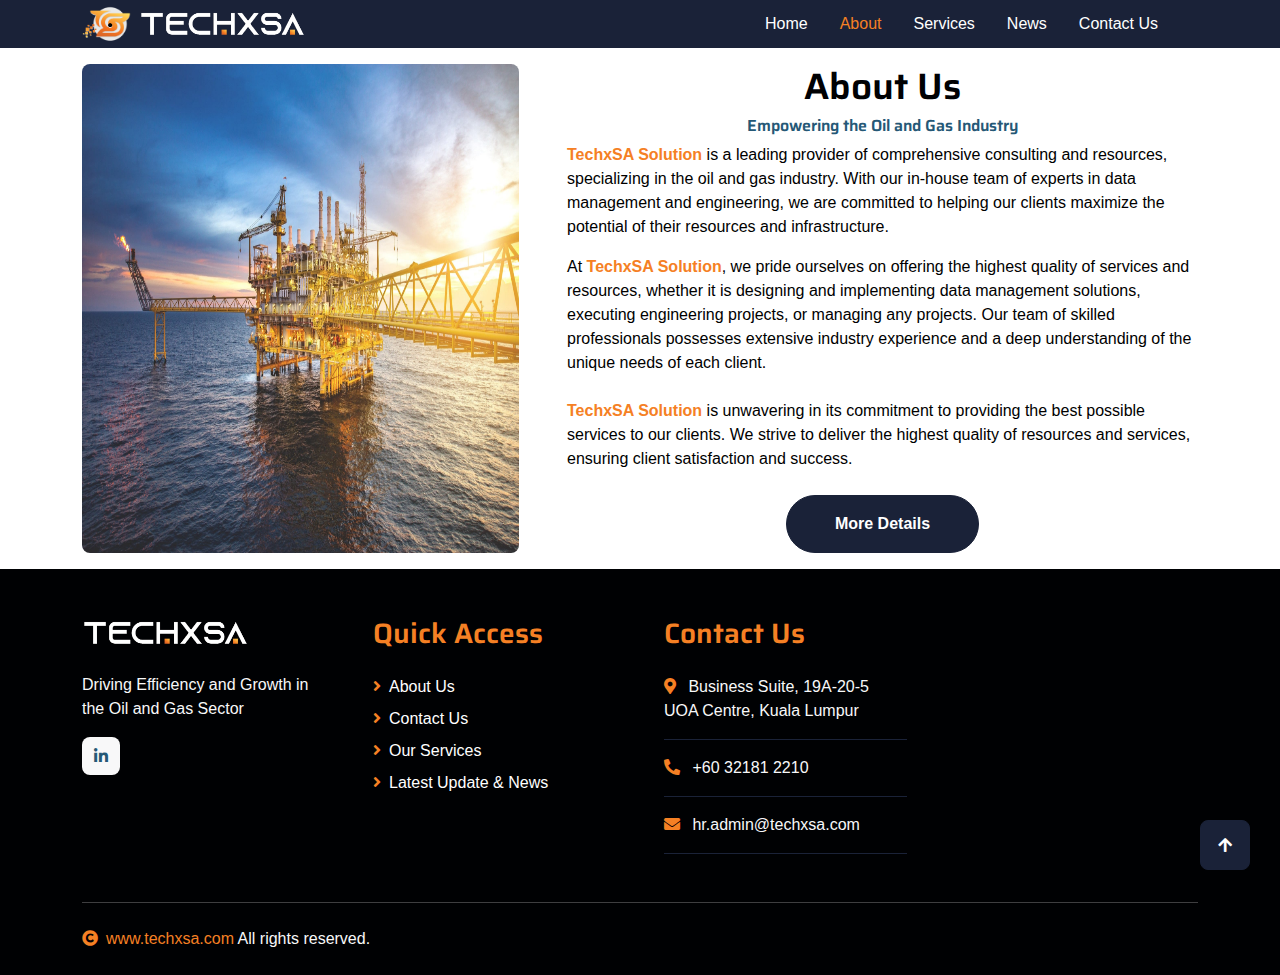
==== about.html @ bb630ce7 "version2.0" ====
<!DOCTYPE html>
<html lang="en">

<head>
    <meta charset="utf-8">
    <title>TECHXSA SOLUTION | Driving Oil & Gas Industry Digital Transformation</title>
    <meta content="width=device-width, initial-scale=1.0" name="viewport">
    <meta content="" name="keywords">
    <meta content="" name="description">
    <link href="img/brand.png" rel="icon">
    <link href="img/brand.png" rel="apple-touch-icon">
    <link rel="preconnect" href="https://fonts.googleapis.com">
    <link rel="preconnect" href="https://fonts.gstatic.com" crossorigin>
    <link
        href="https://fonts.googleapis.com/css2?family=Inter:wght@400;500;600&family=Saira:wght@500;600;700&display=swap"
        rel="stylesheet">
    <link rel="stylesheet" href="https://unpkg.com/swiper/swiper-bundle.min.css" />
    <script src="https://unpkg.com/swiper/swiper-bundle.min.js"></script>
    <link href="https://cdnjs.cloudflare.com/ajax/libs/font-awesome/5.10.0/css/all.min.css" rel="stylesheet">
    <link href="https://cdn.jsdelivr.net/npm/bootstrap-icons@1.4.1/font/bootstrap-icons.css" rel="stylesheet">
    <link href="lib/animate/animate.min.css" rel="stylesheet">
    <link href="lib/owlcarousel/assets/owl.carousel.min.css" rel="stylesheet">
    <link href="css/bootstrap.min.css" rel="stylesheet">
    <link href="css/style.css" rel="stylesheet">
</head>

<body>
    <div id="spinner"
        class="show position-fixed translate-middle w-100 vh-100 top-50 start-50 d-flex align-items-center justify-content-center">
        <div class="spinner-grow text-primary" role="status"></div>
    </div>
    <div class="container-fluid bg-primary">
        <div class="container">
            <nav class="navbar navbar-dark navbar-expand-lg py-0">
                <a href="index.html" class="navbar-brand d-flex align-items-center">
                    <img src="img/brand.png" alt="TechxSA Logo" class="me-2" style="height: 38px;">
                    <img src="img/logowhite.png" alt="TechxSA Solution Logo" style="height: 2.0rem; width: auto">
                </a>
                <button type="button" class="navbar-toggler me-0" data-bs-toggle="collapse"
                    data-bs-target="#navbarCollapse">
                    <span class="navbar-toggler-icon"></span>
                </button>
                <div class="collapse navbar-collapse bg-transparent" id="navbarCollapse">
                    <div class="navbar-nav ms-auto mx-xl-auto p-0">
                    </div>
                </div>
                <div class="d-flex align-items-center justify-content-center ms-4 ">
                    <a href="index.html" class="nav-item nav-link">Home</a>
                    <a href="about.html" class="nav-item nav-link active text-secondary">About</a>
                    <a href="service.html" class="nav-item nav-link">Services</a>
                    <a href="blog.html" class="nav-item nav-link">News</a>
                    <a href="contact.html" class="nav-item nav-link">Contact Us</a>
                </div>
                <div class="d-flex align-items-center justify-content-center ms-4 ">
                </div>
            </nav>
        </div>
    </div>
    <div class="container py-5">
        <div class="row g-5">
            <div class="col-lg-5 col-md-6 col-sm-12 wow fadeIn" data-wow-delay=".3s">
                <div class="h-100 position-relative">
                    <img src="img/homepage-2.jpg" class="img-fluid w-100 rounded" alt="" style="margin-bottom: 25%;">
                </div>
            </div>
            <div class="col-lg-7 col-md-6 col-sm-12 wow fadeIn" data-wow-delay=".5s">
                <h1 class="text-center mb-2">About Us</h1>
                <h5 class="text-center text-primary">Empowering the Oil and Gas Industry</h5>
                <p><strong style="color: #f58024;">TechxSA Solution</strong> is a leading provider of comprehensive
                    consulting and resources, specializing in the oil and gas industry. With our in-house team of
                    experts in data management and engineering, we are committed to helping our clients maximize the
                    potential of their resources and infrastructure.</p>
                <p class="mb-4">At <strong style="color: #f58024;">TechxSA Solution</strong>, we pride ourselves on
                    offering the highest quality of services and resources, whether it is designing and implementing
                    data
                    management solutions, executing engineering projects, or managing any projects. Our team of skilled
                    professionals possesses extensive industry experience and a deep understanding of the unique needs
                    of each client.
                </p>
                <p class="mb-4"><strong style="color: #f58024;">TechxSA Solution</strong> is unwavering in its
                    commitment to providing the best possible services to our clients. We strive to deliver the highest
                    quality of resources and services, ensuring client satisfaction and success.</p>
                <div class="d-flex justify-content-center">
                    <a href="service.html" class="btn btn-secondary rounded-pill px-5 py-3 text-white">More Details</a>
                </div>
            </div>
        </div>
    </div>
    <div class="container-fluid footer bg-dark wow fadeIn" data-wow-delay=".3s">
        <div class="container pt-5 pb-4">
            <div class="row g-5">
                <div class="col-lg-3 col-md-6">
                    <a href="index.html">
                        <img src="img/logowhite.png" alt="TechxSA Solution Logo" style="height: 2.0rem; width: auto">
                    </a>
                    <p class="mt-4 text-light">Driving Efficiency and Growth in the Oil and Gas Sector</p>
                    <div class="d-flex techxsa-link">
                        <a href="https://www.linkedin.com/company/techxsa-solution-sdn-bhd/"
                            class="bg-light nav-fill btn btn-sm-square rounded-circle me-0"><i
                                class="fab fa-linkedin-in text-primary"></i></a>
                    </div>
                </div>
                <div class="col-lg-3 col-md-6">
                    <a href="#" class="h3 text-secondary">Quick Access</a>
                    <div class="mt-4 d-flex flex-column help-link">
                        <a href="about.html" class="mb-2 text-white"><i
                                class="fas fa-angle-right text-secondary me-2"></i>About Us</a>
                        <a href="contact.html" class="mb-2 text-white"><i
                                class="fas fa-angle-right text-secondary me-2"></i>Contact Us</a>
                        <a href="service.html" class="mb-2 text-white"><i
                                class="fas fa-angle-right text-secondary me-2"></i>Our Services</a>
                        <a href="blog.html" class="mb-2 text-white"><i
                                class="fas fa-angle-right text-secondary me-2"></i>Latest Update & News</a>
                    </div>
                </div>
                <div class="col-lg-3 col-md-6">
                    <a href="contact.html" class="h3 text-secondary">Contact Us</a>
                    <div class="text-white mt-4 d-flex flex-column contact-link">
                        <a href="contact.html" class="pb-3 text-light border-bottom border-primary"><i
                                class="fas fa-map-marker-alt text-secondary me-2"></i> Business Suite, 19A-20-5 UOA
                            Centre, Kuala Lumpur</a>
                        <a href="contact.html" class="py-3 text-light border-bottom border-primary"><i
                                class="fas fa-phone-alt text-secondary me-2"></i> +60 32181 2210</a>
                        <a href="contact.html" class="py-3 text-light border-bottom border-primary"><i
                                class="fas fa-envelope text-secondary me-2"></i> hr.admin@techxsa.com</a>
                    </div>
                </div>
            </div>
            <hr class="text-light mt-5 mb-4">
            <div class="row">
                <div class="col-md-6 text-center text-md-start">
                    <span class="text-light"><a href="#" class="text-secondary"><i
                                class="fas fa-copyright text-secondary me-2"></i>www.techxsa.com</a> All rights
                        reserved.</span>
                </div>
            </div>
        </div>
    </div>
    <a href="#about.html" class="btn btn-secondary btn-square rounded-circle back-to-top"><i
            class="fa fa-arrow-up text-white"></i></a>
    <script src="https://ajax.googleapis.com/ajax/libs/jquery/3.6.4/jquery.min.js"></script>
    <script src="https://cdn.jsdelivr.net/npm/bootstrap@5.0.0/dist/js/bootstrap.bundle.min.js"></script>
    <script src="lib/wow/wow.min.js"></script>
    <script src="lib/easing/easing.min.js"></script>
    <script src="lib/waypoints/waypoints.min.js"></script>
    <script src="lib/owlcarousel/owl.carousel.min.js"></script>
    <script src="js/main.js"></script>
</body>

</html>
---- css/style.css ----
/*** Spinner Start ***/

#spinner {
  opacity: 0;
  visibility: hidden;
  transition: opacity 0.8s ease-out, visibility 0s linear 0.5s;
  z-index: 99999;
}

#spinner.show {
  transition: opacity 0.8s ease-out, visibility 0s linear 0s;
  visibility: visible;
  opacity: 1;
}

/*--------------------------------------------------------------
# Clients 2 Section
--------------------------------------------------------------*/
.clients-2 {
  --background-color: rgba(var(--heading-color-rgb), 0.05);
  padding: 0px 0;
}

.clients-2 .swiper {
  padding: 10px 0;
}

.clients-2 .swiper-wrapper {
  display: flex; /* Ensure the wrapper uses flexbox */
  justify-content: center; /* Center the content horizontally */
  align-items: center; /* Center the content vertically */
  flex-wrap: wrap; /* Allow content to wrap into multiple rows */
}

.clients-2 .swiper-slide {
  flex: 0 0 auto; /* Allow slides to shrink to fit content */
  margin: 0 10px; /* Adjust margin between slides */
}

.clients-2 .swiper-slide img {
  max-width: 100px; /* Adjust the value as needed */
  max-height: 50px; /* Adjust the value as needed */
  transition: 0.3s;
}

.clients-2 .swiper-slide img:hover {
  transform: scale(1.1);
}

/*** Spinner End ***/

.img-icon {
  width: 80%; /* Adjust size as needed */
  height: auto;
}
/*

.header .logo {
  line-height: 1;
}

.header .logo img {
  max-height: 5px;
  margin-right: 5px;
}

.header .logo h1 {
  font-size: 15px;
  margin: 0;
  font-weight: 500;
  color: var(--heading-color);
  letter-spacing: 2px;
  text-transform: uppercase;
}


@media (max-width: 1200px) {
  .header .logo {
    order: 1;
  }

  .header .btn-getstarted {
    order: 2;
    margin: 0 15px 0 0;
    padding: 6px 15px;
  }

  .header .navmenu {
    order: 3;
  }
}
*/

.custom-carousel-img {
  width: 100%; /* Make sure the image covers the width of the container */
  height: 100px; /* Adjust the height as needed */
  object-fit: cover; /* Ensure the image covers the area without distorting */
}

/*** Button Start ***/
.btn {
  font-weight: 600;
  transition: 0.5s;
}

.btn-square {
  width: 38px;
  height: 38px;
}

.btn-sm-square {
  width: 38px;
  height: 38px;
}

.btn-md-square {
  width: 46px;
  height: 46px;
}

.btn-lg-square {
  width: 58px;
  height: 58px;
}

.btn-square,
.btn-sm-square,
.btn-md-square,
.btn-lg-square {
  padding: 0;
  display: flex;
  align-items: center;
  justify-content: center;
  font-weight: normal;
}

.back-to-top {
  position: fixed;
  width: 50px;
  height: 50px;
  right: 30px;
  bottom: 30px;
  z-index: 99;
}

/*** Button End ***/

/*** Topbar Start ***/

.topbar .top-info {
  letter-spacing: 1px;
}

.topbar .top-link {
  display: flex;
  align-items: center;
  justify-content: center;
}

.topbar .top-link a {
  margin-right: 10px;
}

#note {
  width: 500px;
  overflow: hidden;
}

#note small {
  position: relative;
  display: inline-block;
  animation: mymove 15s infinite;
  animation-timing-function: all;
}

@keyframes mymove {
  from {
    left: -100%;
  }
  to {
    left: 100%;
  }
}

/*** Topbar End ***/

/*** Navbar Start ***/
.navbar .navbar-nav {
  padding: 15px 0;
}

.navbar .navbar-nav .nav-link {
  padding: 10px;
  color: var(--bs-white);
  font-size: 18px;
  outline: none;
}

.navbar .navbar-nav .nav-link:hover,
.navbar .navbar-nav .nav-link.active {
  color: var(--bs-secondary) !important;
}

.navbar .dropdown-toggle::after {
  border: none;
  content: "\f107";
  font-family: "font awesome 5 free";
  font-weight: 900;
  vertical-align: middle;
  margin-left: 8px;
}

@media (min-width: 992px) {
  .navbar .nav-item .dropdown-menu {
    display: block;
    visibility: hidden;
    top: 100%;
    transform: rotateX(-75deg);
    transform-origin: 0% 0%;
    transition: 0.5s;
    opacity: 0;
  }
}

.navbar .nav-item:hover .dropdown-menu {
  transform: rotateX(0deg);
  visibility: visible;
  transition: 0.5s;
  opacity: 1;
}

/*** Navbar End ***/

/*** Carousel Start ***/

.carousel-item {
  position: relative;
}

.carousel-item::after {
  content: "";
  width: 100%;
  height: 100%;
  position: absolute;
  top: 0;
  left: 0;
  background: rgba(0, 0, 0, 0.6);
}

.carousel-caption {
  height: 100%;
  display: flex;
  align-items: center;
  justify-content: center;
  z-index: 1;
}

.carousel-item p {
  max-width: 700px;
  margin: 0 auto 35px auto;
}

.carousel-control-prev {
  width: 90px;
  height: 60px;
  position: absolute;
  top: 50%;
  left: 0;
  background: #1a2238;
  border-radius: 0 50px 50px 0;
  opacity: 1;
}

.carousel-control-prev:hover {
  background: var(--bs-secondary);
  transition: 0.8s;
}

.carousel-control-next {
  width: 90px;
  height: 60px;
  position: absolute;
  top: 50%;
  right: 0;
  background: #1a2238;
  border-radius: 50px 0 0 50px;
  opacity: 1;
}

.carousel-control-next:hover {
  background: var(--bs-secondary);
  transition: 0.8s;
}

.carousel-caption .carousel-content a button.carousel-content-btn1 {
  background: #f58024;
  color: var(--bs-dark);
  opacity: 1;
  border: 0;
  border-radius: 20px;
}

.carousel-caption .carousel-content a button.carousel-content-btn1:hover {
  background: #ec7424;
  color: #ffffff;
  border: 0;
  opacity: 1;
  transition: 1s;
  border-radius: 20px;
}

.carousel-caption .carousel-content a button.carousel-content-btn2 {
  background: #1a2238;
  color: var(--bs-white);
  opacity: 1;
  border: 0;
  border-radius: 20px;
}

.carousel-caption .carousel-content a button.carousel-content-btn2:hover {
  background: var(--bs-secondary);
  color: var(--bs-dark);
  border: 0;
  opacity: 1;
  transition: 1s;
  border-radius: 20px;
}

#carouselId .carousel-indicators li {
  width: 30px;
  height: 10px;
  background: #1a2238;
  margin: 10px;
  border-radius: 30px;
  opacity: 1;
}

#carouselId .carousel-indicators li:hover {
  background: var(--bs-secondary);
  opacity: 1;
}

@media (max-width: 992px) {
  .carousel-item {
    min-height: 300px;
  }

  .carousel-item img {
    min-height: 300px;
    object-fit: cover;
  }

  .carousel-item h1 {
    font-size: 30px !important;
  }

  .carousel-item p {
    font-size: 16px !important;
  }
}

@media (max-width: 768px) {
  .carousel-item {
    min-height: 400px;
  }

  .carousel-item img {
    min-height: 400px;
    object-fit: cover;
  }

  .carousel-item h1 {
    font-size: 28px !important;
  }

  .carousel-item p {
    font-size: 14px !important;
  }
}

.page-header {
  background: linear-gradient(rgba(0, 0, 0, 0.6), rgba(0, 0, 0, 0.6)),
    url(../img/cover8.png) center center no-repeat;
  background-size: cover;
}
.list-unstyled {
  list-style-type: none;
  padding: 0;
}
*/



/*carousel new*/
.carousel-item {
  position: relative;
  width: 100%;
  height: 100vh; /* Make the carousel item take full viewport height */
}

.carousel-image {
  width: 100%; /* Ensure the image covers the width of the container */
  height: 100%; /* Make the image take full height of the container */
  object-fit: cover; /* Ensure the image covers the area without distorting */
}

.carousel-caption {
  position: absolute;
  top: 0;
  left: 0;
  width: 100%;
  height: 100%;
  display: flex;
  align-items: center;
  justify-content: center;
  z-index: 1;
}

.carousel-caption .carousel-content {
  text-align: center;
}

.carousel-item p {
  max-width: 700px;
  margin: 0 auto 35px auto;
}

.carousel-control-prev,
.carousel-control-next {
  width: 90px;
  height: 60px;
  position: absolute;
  top: 50%;
  background: #1a2238;
  opacity: 1;
  border-radius: 50px;
  transform: translateY(-50%);
  z-index: 2;
}

.carousel-control-prev {
  left: 0;
  border-radius: 0 50px 50px 0;
}

.carousel-control-next {
  right: 0;
  border-radius: 50px 0 0 50px;
}

.carousel-control-prev:hover,
.carousel-control-next:hover {
  background: var(--bs-secondary);
  transition: 0.8s;
}

.carousel-caption .carousel-content a button.carousel-content-btn1,
.carousel-caption .carousel-content a button.carousel-content-btn2 {
  background: #f58024;
  color: var(--bs-dark);
  border: 0;
  border-radius: 20px;
  opacity: 1;
  transition: background 1s, color 1s;
}

.carousel-caption .carousel-content a button.carousel-content-btn1:hover,
.carousel-caption .carousel-content a button.carousel-content-btn2:hover {
  background: #ec7424;
  color: #ffffff;
}

#carouselId .carousel-indicators li {
  width: 30px;
  height: 10px;
  background: #1a2238;
  margin: 10px;
  border-radius: 30px;
  opacity: 1;
}

#carouselId .carousel-indicators li:hover {
  background: var(--bs-secondary);
  opacity: 1;
}

@media (max-width: 992px) {
  .carousel-item {
    min-height: 300px;
  }

  .carousel-image {
    min-height: 300px;
    object-fit: cover;
  }

  .carousel-item h1 {
    font-size: 29px !important;
  }

  .carousel-item p {
    font-size: 16px !important;
  }
}

@media (max-width: 768px) {
  .carousel-item {
    min-height: 400px;
  }

  .carousel-image {
    min-height: 400px;
    object-fit: cover;
  }

  .carousel-item h1 {
    font-size: 28px !important;
  }

  .carousel-item p {
    font-size: 14px !important;
  }
}

.page-header {
  background: linear-gradient(rgba(0, 0, 0, 0.6), rgba(0, 0, 0, 0.6)),
    url(../img/cover8.png) center center no-repeat;
  background-size: cover;
}

.list-unstyled {
  list-style-type: none;
  padding: 0;
}


/*carousel end*/

/*
.page-header .breadcrumb-item+.breadcrumb-item::before {
    color: var(--bs-white);
}
*/

/*
.page-header .breadcrumb-item,
.page-header .breadcrumb-item a {
    font-size: 18px;
    color: var(--bs-white);
}
*/

/*** Carousel End ***/

/*** Services Start ***/

.services .services-item {
  box-shadow: 0 0 60px rgba(0, 0, 0, 0.2);
  width: 100%;
  height: 100%;
  border-radius: 10px;
  padding: 10px 0;
  position: relative;
}

.services-content::after {
  position: absolute;
  content: "";
  width: 100%;
  height: 0;
  top: 0;
  left: 0;
  border-radius: 10px 10px 0 0;
  background: #1a2238;
  transition: 0.5s;
}

.services-content::after {
  top: 0;
  bottom: auto;
  border-radius: 10px 10px 10px 10px;
}

.services-item:hover .services-content::after {
  height: 100%;
  opacity: 1;
  transition: 0.5s;
}

.services-item:hover .services-content-icon {
  position: relative;
  z-index: 2;
}

.services-item .services-content-icon i,
.services-item .services-content-icon p {
  transition: 0.5s;
}

.services-item:hover .services-content-icon i {
  color: var(--bs-secondary) !important;
}

.services-item:hover .services-content-icon p {
  color: var(--bs-white);
}
/*new*/
.services-item {
  display: flex;
  flex-direction: column;
}

.services-item .services-content {
  flex-grow: 1;
}

.services-item .btn {
  margin-top: auto;
}
/*** Services End ***/

/*** Project Start ***/

.project-img {
  position: relative;
  padding: 15px;
}

.project-img::before {
  content: "";
  position: absolute;
  width: 150px;
  height: 150px;
  top: 0;
  left: 0;
  background: var(--bs-secondary);
  border-radius: 10px;
  opacity: 1;
  z-index: -1;
  transition: 0.5s;
}

.project-img::after {
  content: "";
  width: 150px;
  height: 150px;
  position: absolute;
  right: 0;
  bottom: 0;
  background: var(--bs-primary);
  border-radius: 10px;
  opacity: 1;
  z-index: -1;
  transition: 0.5s;
}

.project-content {
  position: absolute;
  width: 100%;
  height: 100%;
  top: 0;
  left: 0;
  display: flex;
  align-items: center;
  justify-content: center;
  opacity: 0;
}

.project-content a {
  display: inline-block;
  padding: 20px 25px;
  background: var(--bs-primary);
  border-radius: 10px;
}

.project-item:hover .project-content {
  opacity: 1;
  transition: 0.5s;
}

.project-item:hover .project-img::before,
.project-item:hover .project-img::after {
  opacity: 0;
}

/*** Project End ***/

/*** Blog Start ***/
.blog-item .blog-btn {
  z-index: 2;
}

.blog-btn .blog-btn-icon {
  height: 50px;
  position: relative;
  overflow: hidden;
}

.blog-btn-icon .blog-icon-2 {
  display: flex;
  position: absolute;
  top: 6px;
  left: -140px;
}

.blog-btn-icon:hover .blog-icon-2 {
  transition: 1s;
  left: 5px;
  top: 6px;
  padding-bottom: 5px;
}
.blog-icon-1 {
  position: relative;
  top: -4px;
}
.blog-btn-icon:hover .blog-icon-1 {
  top: 0;
  right: -140px;
  transition: 1s;
}

/*** Blog End ***/


/*** Team Start ***/

.team-item {
  border-top: 30px solid var(--bs-secondary) !important;
  background: rgba(239, 239, 241, 0.8);
}

.team-content::before {
  height: 200px;
  display: block;
  content: "";
  position: relative;
  top: -101px;
  background: var(--bs-secondary);
  clip-path: polygon(50% 50%, 100% 50%, 50% 100%, 0% 50%);
  padding: 60px;
  opacity: 1;
}

.team-img-icon {
  position: relative;
  margin-top: -200px;
  padding: 30px;
  padding-bottom: 0;
}

.team-img {
  border: 15px solid var(--bs-white);
}

.team-img img {
  border: 10px solid var(--bs-secondary);
  transition: 0.5s;
}

.team-item:hover h4 {
  color: var(--bs-primary);
  transition: 0.5s;
}

.team-item:hover .team-img img {
  transform: scale(1.05);
  border: 10px solid var(--bs-secondary);
}

.team-carousel .owl-stage {
  position: relative;
  width: 100%;
  height: 100%;
}

.team-carousel .owl-nav {
  position: absolute;
  top: -100px;
  right: 50px;
  display: flex;
}

.team-carousel .owl-nav .owl-prev,
.team-carousel .owl-nav .owl-next {
  width: 56px;
  height: 56px;
  border-radius: 56px;
  margin-left: 15px;
  background: var(--bs-secondary);
  color: var(--bs-white);
  display: flex;
  align-items: center;
  justify-content: center;
  transition: 0.5s;
}

.team-carousel .owl-nav .owl-prev:hover,
.team-carousel .owl-nav .owl-next:hover {
  background: var(--bs-primary);
  color: var(--bs-white);
}

@media (max-width: 992px) {
  .team-carousel {
    margin-top: 3rem;
  }

  .team-carousel .owl-nav {
    top: -85px;
    left: 50%;
    right: auto;
    transform: translateX(-50%);
    margin-left: -15px;
  }
}

/*** Team End ***/

/*** Testimonial Start ***/

.testimonial-item {
  background: #f8f1e5;
}

.testimonial-carousel .owl-dots {
  margin-top: 15px;
  display: flex;
  align-items: flex-end;
  justify-content: center;
}

.testimonial-carousel .owl-dot {
  position: relative;
  display: inline-block;
  margin: 0 5px;
  width: 15px;
  height: 15px;
  background: #c1dad0;
  border-radius: 15px;
  transition: 0.5s;
}

.testimonial-carousel .owl-dot.active {
  width: 30px;
  background: var(--bs-primary);
}

.testimonial-carousel .owl-item.center {
  position: relative;
  z-index: 1;
}

.testimonial-carousel .owl-item .testimonial-item {
  transition: 0.5s;
}

.testimonial-carousel .owl-item.center .testimonial-item {
  background: #ffffff !important;
  box-shadow: 0 0 30px #dddddd;
}

/*** Testimonial End ***/

/*** Contact Start ***/
.contact-detail::before {
  position: absolute;
  content: "";
  height: 50%;
  width: 100%;
  top: 0;
  left: 0;
  background: linear-gradient(rgb(210, 243, 235, 1), rgba(230, 250, 245, 0.3)),
    url(../img/background.jpg) center center no-repeat;
  background-size: cover;
  border-radius: 10px;
  z-index: -1;
}

.contact-map {
  background: #fafafa;
}

.contact-form {
  background: #26d48c;
}

/*** Contact End ***/

/*** Footer Start ***/

.footer .short-link a,
.footer .help-link a,
.footer .contact-link a {
  transition: 0.5s;
}

.footer .short-link a:hover,
.footer .help-link a:hover,
.footer .contact-link a:hover {
  letter-spacing: 1px;
}

.footer .techxsa-link a:hover {
  background: var(--bs-secondary);
  border: 0;
}

/*** Footer End ***/
/*** Contact Start ***/
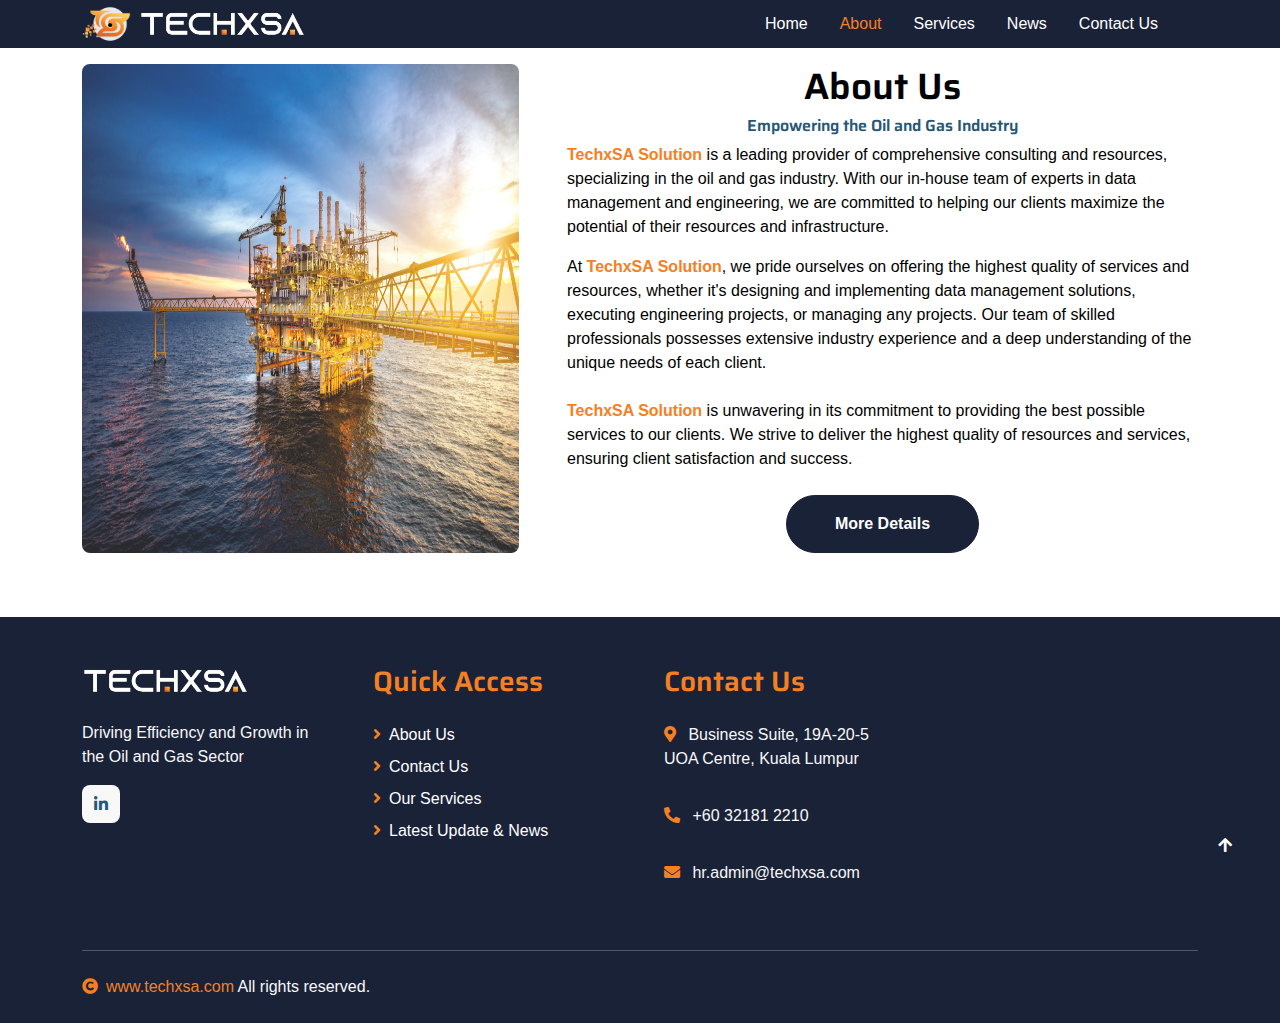
==== commit 74b1403f: "Merge 8f8a8aba630daa4ff263b87e9129226ed453f12b into 50175dccbaae695c8ff44853a841f46e31f0dd29" ====
--- a/about.html
+++ b/about.html
@@ -1,150 +1,170 @@
 <!DOCTYPE html>
 <html lang="en">
 
-<head>
-    <meta charset="utf-8">
-    <title>TECHXSA SOLUTION | Driving Oil & Gas Industry Digital Transformation</title>
-    <meta content="width=device-width, initial-scale=1.0" name="viewport">
-    <meta content="" name="keywords">
-    <meta content="" name="description">
-    <link href="img/brand.png" rel="icon">
-    <link href="img/brand.png" rel="apple-touch-icon">
-    <link rel="preconnect" href="https://fonts.googleapis.com">
-    <link rel="preconnect" href="https://fonts.gstatic.com" crossorigin>
-    <link
-        href="https://fonts.googleapis.com/css2?family=Inter:wght@400;500;600&family=Saira:wght@500;600;700&display=swap"
-        rel="stylesheet">
-    <link rel="stylesheet" href="https://unpkg.com/swiper/swiper-bundle.min.css" />
-    <script src="https://unpkg.com/swiper/swiper-bundle.min.js"></script>
-    <link href="https://cdnjs.cloudflare.com/ajax/libs/font-awesome/5.10.0/css/all.min.css" rel="stylesheet">
-    <link href="https://cdn.jsdelivr.net/npm/bootstrap-icons@1.4.1/font/bootstrap-icons.css" rel="stylesheet">
-    <link href="lib/animate/animate.min.css" rel="stylesheet">
-    <link href="lib/owlcarousel/assets/owl.carousel.min.css" rel="stylesheet">
-    <link href="css/bootstrap.min.css" rel="stylesheet">
-    <link href="css/style.css" rel="stylesheet">
-</head>
+    <head>
+        <meta charset="utf-8">
+        <title>TECHXSA SOLUTION | Driving Oil Industry Digital Transformation</title>
+        <meta content="width=device-width, initial-scale=1.0" name="viewport">
+        <meta content="" name="keywords">
+        <meta content="" name="description">
+        
+         <!-- Favicons -->
+  <link href="img/brand.png" rel="icon">
+  <link href="img/brand.png" rel="apple-touch-icon">
 
-<body>
-    <div id="spinner"
-        class="show position-fixed translate-middle w-100 vh-100 top-50 start-50 d-flex align-items-center justify-content-center">
-        <div class="spinner-grow text-primary" role="status"></div>
-    </div>
-    <div class="container-fluid bg-primary">
-        <div class="container">
-            <nav class="navbar navbar-dark navbar-expand-lg py-0">
-                <a href="index.html" class="navbar-brand d-flex align-items-center">
-                    <img src="img/brand.png" alt="TechxSA Logo" class="me-2" style="height: 38px;">
-                    <img src="img/logowhite.png" alt="TechxSA Solution Logo" style="height: 2.0rem; width: auto">
-                </a>
-                <button type="button" class="navbar-toggler me-0" data-bs-toggle="collapse"
-                    data-bs-target="#navbarCollapse">
-                    <span class="navbar-toggler-icon"></span>
-                </button>
-                <div class="collapse navbar-collapse bg-transparent" id="navbarCollapse">
-                    <div class="navbar-nav ms-auto mx-xl-auto p-0">
+        <!-- Google Web Fonts -->
+        <link rel="preconnect" href="https://fonts.googleapis.com">
+        <link rel="preconnect" href="https://fonts.gstatic.com" crossorigin>
+        <link href="https://fonts.googleapis.com/css2?family=Inter:wght@400;500;600&family=Saira:wght@500;600;700&display=swap" rel="stylesheet"> 
+
+        <link rel="stylesheet" href="https://unpkg.com/swiper/swiper-bundle.min.css" />
+        <script src="https://unpkg.com/swiper/swiper-bundle.min.js"></script>
+
+        
+        <!-- Icon Font Stylesheet -->
+        <link href="https://cdnjs.cloudflare.com/ajax/libs/font-awesome/5.10.0/css/all.min.css" rel="stylesheet">
+        <link href="https://cdn.jsdelivr.net/npm/bootstrap-icons@1.4.1/font/bootstrap-icons.css" rel="stylesheet">
+
+        <!-- Libraries Stylesheet -->
+        <link href="lib/animate/animate.min.css" rel="stylesheet">
+        <link href="lib/owlcarousel/assets/owl.carousel.min.css" rel="stylesheet">
+
+        <!-- Customized Bootstrap Stylesheet -->
+        <link href="css/bootstrap.min.css" rel="stylesheet">
+
+        <!-- Template Stylesheet -->
+        <link href="css/style.css" rel="stylesheet">
+    </head>
+
+    <body>
+        <!-- Spinner Start -->
+        <div id="spinner" class="show position-fixed translate-middle w-100 vh-100 top-50 start-50 d-flex align-items-center justify-content-center">
+            <div class="spinner-grow text-primary" role="status"></div>
+        </div>
+        <!-- Spinner End -->
+
+
+
+        <!-- Navbar Start -->
+        <div class="container-fluid bg-primary">
+            <div class="container">
+                <nav class="navbar navbar-dark navbar-expand-lg py-0">
+                    <a href="index.html" class="navbar-brand d-flex align-items-center">
+                <img src="img/brand.png" alt="TechxSA Logo" class="me-2" style="height: 38px;">
+                <img src="img/logowhite.png" alt="TechxSA Solution Logo"  style="height: 2.0rem; width: auto">
+            </a>
+                    <button type="button" class="navbar-toggler me-0" data-bs-toggle="collapse" data-bs-target="#navbarCollapse">
+                        <span class="navbar-toggler-icon"></span>
+                    </button>
+                    <div class="collapse navbar-collapse bg-transparent" id="navbarCollapse">
+                        <div class="navbar-nav ms-auto mx-xl-auto p-0">
+                        </div>
                     </div>
-                </div>
-                <div class="d-flex align-items-center justify-content-center ms-4 ">
-                    <a href="index.html" class="nav-item nav-link">Home</a>
-                    <a href="about.html" class="nav-item nav-link active text-secondary">About</a>
-                    <a href="service.html" class="nav-item nav-link">Services</a>
-                    <a href="blog.html" class="nav-item nav-link">News</a>
-                    <a href="contact.html" class="nav-item nav-link">Contact Us</a>
-                </div>
-                <div class="d-flex align-items-center justify-content-center ms-4 ">
-                </div>
-            </nav>
-        </div>
-    </div>
-    <div class="container py-5">
-        <div class="row g-5">
-            <div class="col-lg-5 col-md-6 col-sm-12 wow fadeIn" data-wow-delay=".3s">
-                <div class="h-100 position-relative">
-                    <img src="img/homepage-2.jpg" class="img-fluid w-100 rounded" alt="" style="margin-bottom: 25%;">
-                </div>
-            </div>
-            <div class="col-lg-7 col-md-6 col-sm-12 wow fadeIn" data-wow-delay=".5s">
-                <h1 class="text-center mb-2">About Us</h1>
-                <h5 class="text-center text-primary">Empowering the Oil and Gas Industry</h5>
-                <p><strong style="color: #f58024;">TechxSA Solution</strong> is a leading provider of comprehensive
-                    consulting and resources, specializing in the oil and gas industry. With our in-house team of
-                    experts in data management and engineering, we are committed to helping our clients maximize the
-                    potential of their resources and infrastructure.</p>
-                <p class="mb-4">At <strong style="color: #f58024;">TechxSA Solution</strong>, we pride ourselves on
-                    offering the highest quality of services and resources, whether it is designing and implementing
-                    data
-                    management solutions, executing engineering projects, or managing any projects. Our team of skilled
-                    professionals possesses extensive industry experience and a deep understanding of the unique needs
-                    of each client.
-                </p>
-                <p class="mb-4"><strong style="color: #f58024;">TechxSA Solution</strong> is unwavering in its
-                    commitment to providing the best possible services to our clients. We strive to deliver the highest
-                    quality of resources and services, ensuring client satisfaction and success.</p>
-                <div class="d-flex justify-content-center">
-                    <a href="service.html" class="btn btn-secondary rounded-pill px-5 py-3 text-white">More Details</a>
-                </div>
+
+                    
+                   <div class="d-flex align-items-center justify-content-center ms-4 ">
+                           <a href="index.html" class="nav-item nav-link">Home</a>
+                            <a href="about.html" class="nav-item nav-link active text-secondary">About</a>
+                            <a href="service.html" class="nav-item nav-link">Services</a>
+                            <a href="blog.html" class="nav-item nav-link">News</a>
+                            <a href="contact.html" class="nav-item nav-link">Contact Us</a>
+                        </div>
+                    <div class="d-flex align-items-center justify-content-center ms-4 ">
+
+                    </div>
+                </nav>
             </div>
         </div>
+        <!-- Navbar End -->
+
+        
+       
+   
+        <!-- About Start -->
+            <div class="container py-5">
+  <div class="row g-5">
+    <div class="col-lg-5 col-md-6 col-sm-12 wow fadeIn" data-wow-delay=".3s">
+      <div class="h-100 position-relative">
+        <img src="img/homepage-2.jpg" class="img-fluid w-100 rounded" alt="" style="margin-bottom: 25%;">
+      </div>
     </div>
+    <div class="col-lg-7 col-md-6 col-sm-12 wow fadeIn" data-wow-delay=".5s">
+      <h1 class="text-center mb-2">About Us</h1>
+      <h5 class="text-center text-primary">Empowering the Oil and Gas Industry</h5>
+      <p><strong style="color: #f58024;">TechxSA Solution</strong> is a leading provider of comprehensive consulting and resources, specializing in the oil and gas industry. With our in-house team of experts in data management and engineering, we are committed to helping our clients maximize the potential of their resources and infrastructure.</p>
+      <p class="mb-4">At <strong style="color: #f58024;">TechxSA Solution</strong>, we pride ourselves on offering the highest quality of services and resources, whether it's designing and implementing data management solutions, executing engineering projects, or managing any projects. Our team of skilled professionals possesses extensive industry experience and a deep understanding of the unique needs of each client.</p>
+      <p class="mb-4"><strong style="color: #f58024;">TechxSA Solution</strong> is unwavering in its commitment to providing the best possible services to our clients. We strive to deliver the highest quality of resources and services, ensuring client satisfaction and success.</p>
+      <div class="d-flex justify-content-center">
+        <a href="service.html" class="btn btn-secondary rounded-pill px-5 py-3 text-white">More Details</a>
+        
+      </div>
+    </div>
+    
+  </div>
+</div>
+<br>
+<br>
+        <!-- About End -->
+
+
+  
+      <!-- Footer Start -->
     <div class="container-fluid footer bg-dark wow fadeIn" data-wow-delay=".3s">
         <div class="container pt-5 pb-4">
             <div class="row g-5">
                 <div class="col-lg-3 col-md-6">
                     <a href="index.html">
-                        <img src="img/logowhite.png" alt="TechxSA Solution Logo" style="height: 2.0rem; width: auto">
+                       <img src="img/logowhite.png" alt="TechxSA Solution Logo"  style="height: 2.0rem; width: auto">
                     </a>
                     <p class="mt-4 text-light">Driving Efficiency and Growth in the Oil and Gas Sector</p>
                     <div class="d-flex techxsa-link">
-                        <a href="https://www.linkedin.com/company/techxsa-solution-sdn-bhd/"
-                            class="bg-light nav-fill btn btn-sm-square rounded-circle me-0"><i
-                                class="fab fa-linkedin-in text-primary"></i></a>
+                        <a href="https://www.linkedin.com/company/techxsa-solution-sdn-bhd/" class="bg-light nav-fill btn btn-sm-square rounded-circle me-0"><i class="fab fa-linkedin-in text-primary"></i></a>
+                    </div>
+                </div>
+
+                <div class="col-lg-3 col-md-6">
+                    <a href="#" class="h3 text-secondary">Quick Access</a>
+                    <div class="mt-4 d-flex flex-column help-link">
+                        <a href="about.html" class="mb-2 text-white"><i class="fas fa-angle-right text-secondary me-2"></i>About Us</a>
+                        <a href="contact.html" class="mb-2 text-white"><i class="fas fa-angle-right text-secondary me-2"></i>Contact Us</a>
+                        <a href="service.html" class="mb-2 text-white"><i class="fas fa-angle-right text-secondary me-2"></i>Our Services</a>
+                        <a href="blog.html" class="mb-2 text-white"><i class="fas fa-angle-right text-secondary me-2"></i>Latest Update & News</a>
                     </div>
                 </div>
                 <div class="col-lg-3 col-md-6">
-                    <a href="#" class="h3 text-secondary">Quick Access</a>
-                    <div class="mt-4 d-flex flex-column help-link">
-                        <a href="about.html" class="mb-2 text-white"><i
-                                class="fas fa-angle-right text-secondary me-2"></i>About Us</a>
-                        <a href="contact.html" class="mb-2 text-white"><i
-                                class="fas fa-angle-right text-secondary me-2"></i>Contact Us</a>
-                        <a href="service.html" class="mb-2 text-white"><i
-                                class="fas fa-angle-right text-secondary me-2"></i>Our Services</a>
-                        <a href="blog.html" class="mb-2 text-white"><i
-                                class="fas fa-angle-right text-secondary me-2"></i>Latest Update & News</a>
-                    </div>
-                </div>
-                <div class="col-lg-3 col-md-6">
-                    <a href="contact.html" class="h3 text-secondary">Contact Us</a>
+                    <a href="#" class="h3 text-secondary">Contact Us</a>
                     <div class="text-white mt-4 d-flex flex-column contact-link">
-                        <a href="contact.html" class="pb-3 text-light border-bottom border-primary"><i
-                                class="fas fa-map-marker-alt text-secondary me-2"></i> Business Suite, 19A-20-5 UOA
-                            Centre, Kuala Lumpur</a>
-                        <a href="contact.html" class="py-3 text-light border-bottom border-primary"><i
-                                class="fas fa-phone-alt text-secondary me-2"></i> +60 32181 2210</a>
-                        <a href="contact.html" class="py-3 text-light border-bottom border-primary"><i
-                                class="fas fa-envelope text-secondary me-2"></i> hr.admin@techxsa.com</a>
+                        <a href="#" class="pb-3 text-light border-bottom border-primary"><i class="fas fa-map-marker-alt text-secondary me-2"></i> Business Suite, 19A-20-5 UOA Centre, Kuala Lumpur</a>
+                        <a href="#" class="py-3 text-light border-bottom border-primary"><i class="fas fa-phone-alt text-secondary me-2"></i> +60 32181 2210</a>
+                        <a href="#" class="py-3 text-light border-bottom border-primary"><i class="fas fa-envelope text-secondary me-2"></i> hr.admin@techxsa.com</a>
                     </div>
                 </div>
             </div>
             <hr class="text-light mt-5 mb-4">
             <div class="row">
                 <div class="col-md-6 text-center text-md-start">
-                    <span class="text-light"><a href="#" class="text-secondary"><i
-                                class="fas fa-copyright text-secondary me-2"></i>www.techxsa.com</a> All rights
-                        reserved.</span>
+                    <span class="text-light"><a href="#" class="text-secondary"><i class="fas fa-copyright text-secondary me-2"></i>www.techxsa.com</a> All rights reserved.</span>
                 </div>
             </div>
         </div>
     </div>
-    <a href="#about.html" class="btn btn-secondary btn-square rounded-circle back-to-top"><i
-            class="fa fa-arrow-up text-white"></i></a>
-    <script src="https://ajax.googleapis.com/ajax/libs/jquery/3.6.4/jquery.min.js"></script>
-    <script src="https://cdn.jsdelivr.net/npm/bootstrap@5.0.0/dist/js/bootstrap.bundle.min.js"></script>
-    <script src="lib/wow/wow.min.js"></script>
-    <script src="lib/easing/easing.min.js"></script>
-    <script src="lib/waypoints/waypoints.min.js"></script>
-    <script src="lib/owlcarousel/owl.carousel.min.js"></script>
-    <script src="js/main.js"></script>
-</body>
+    <!-- Footer End -->
+
+
+        <!-- Back to Top -->
+        <a href="#about.html" class="btn btn-secondary btn-square rounded-circle back-to-top"><i class="fa fa-arrow-up text-white"></i></a>
+
+        
+        <!-- JavaScript Libraries -->
+        <script src="https://ajax.googleapis.com/ajax/libs/jquery/3.6.4/jquery.min.js"></script>
+        <script src="https://cdn.jsdelivr.net/npm/bootstrap@5.0.0/dist/js/bootstrap.bundle.min.js"></script>
+        <script src="lib/wow/wow.min.js"></script>
+        <script src="lib/easing/easing.min.js"></script>
+        <script src="lib/waypoints/waypoints.min.js"></script>
+        <script src="lib/owlcarousel/owl.carousel.min.js"></script>
+
+        <!-- Template Javascript -->
+        <script src="js/main.js"></script>
+    </body>
 
 </html>--- a/css/style.css
+++ b/css/style.css
@@ -12,6 +12,7 @@
   visibility: visible;
   opacity: 1;
 }
+
 
 /*--------------------------------------------------------------
 # Clients 2 Section
@@ -906,4 +907,4 @@
 }
 
 /*** Footer End ***/
-/*** Contact Start ***/
+
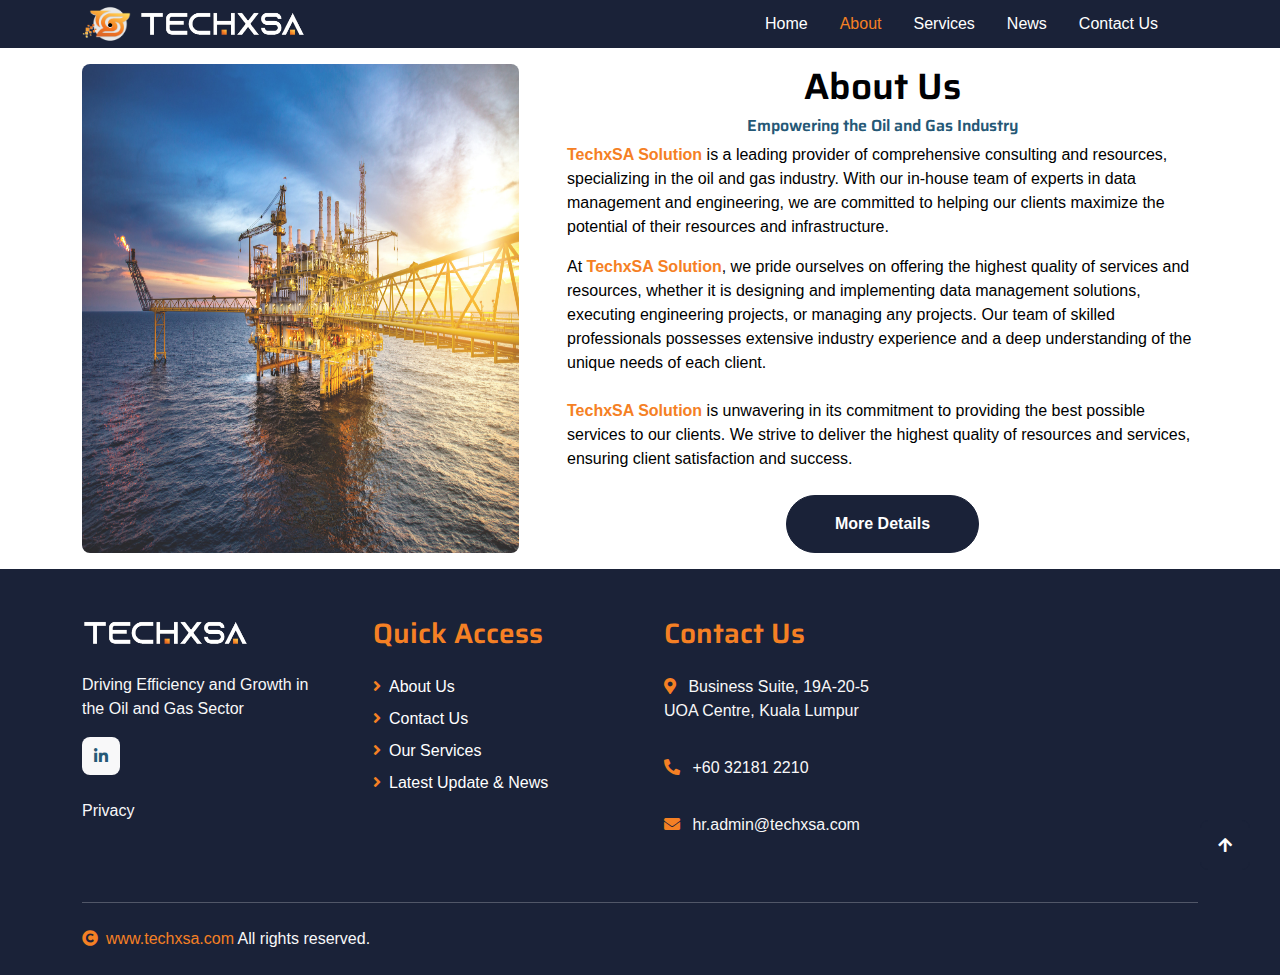
==== commit c692f48d: "Added link to privacy statement" ====
--- a/about.html
+++ b/about.html
@@ -1,170 +1,147 @@
 <!DOCTYPE html>
 <html lang="en">
 
-    <head>
-        <meta charset="utf-8">
-        <title>TECHXSA SOLUTION | Driving Oil Industry Digital Transformation</title>
-        <meta content="width=device-width, initial-scale=1.0" name="viewport">
-        <meta content="" name="keywords">
-        <meta content="" name="description">
-        
-         <!-- Favicons -->
-  <link href="img/brand.png" rel="icon">
-  <link href="img/brand.png" rel="apple-touch-icon">
+<head>
+    <meta charset="utf-8">
+    <title>TECHXSA SOLUTION | Driving Oil & Gas Industry Digital Transformation</title>
+    <meta content="width=device-width, initial-scale=1.0" name="viewport">
+    <meta content="" name="keywords">
+    <meta content="" name="description">
+    <link href="img/brand.png" rel="icon">
+    <link href="img/brand.png" rel="apple-touch-icon">
+    <link rel="preconnect" href="https://fonts.googleapis.com">
+    <link rel="preconnect" href="https://fonts.gstatic.com" crossorigin>
+    <link
+        href="https://fonts.googleapis.com/css2?family=Inter:wght@400;500;600&family=Saira:wght@500;600;700&display=swap"
+        rel="stylesheet">
+    <link rel="stylesheet" href="https://unpkg.com/swiper/swiper-bundle.min.css" />
+    <script src="https://unpkg.com/swiper/swiper-bundle.min.js"></script>
+    <link href="https://cdnjs.cloudflare.com/ajax/libs/font-awesome/5.10.0/css/all.min.css" rel="stylesheet">
+    <link href="https://cdn.jsdelivr.net/npm/bootstrap-icons@1.4.1/font/bootstrap-icons.css" rel="stylesheet">
+    <link href="lib/animate/animate.min.css" rel="stylesheet">
+    <link href="lib/owlcarousel/assets/owl.carousel.min.css" rel="stylesheet">
+    <link href="css/bootstrap.min.css" rel="stylesheet">
+    <link href="css/style.css" rel="stylesheet">
+</head>
 
-        <!-- Google Web Fonts -->
-        <link rel="preconnect" href="https://fonts.googleapis.com">
-        <link rel="preconnect" href="https://fonts.gstatic.com" crossorigin>
-        <link href="https://fonts.googleapis.com/css2?family=Inter:wght@400;500;600&family=Saira:wght@500;600;700&display=swap" rel="stylesheet"> 
-
-        <link rel="stylesheet" href="https://unpkg.com/swiper/swiper-bundle.min.css" />
-        <script src="https://unpkg.com/swiper/swiper-bundle.min.js"></script>
-
-        
-        <!-- Icon Font Stylesheet -->
-        <link href="https://cdnjs.cloudflare.com/ajax/libs/font-awesome/5.10.0/css/all.min.css" rel="stylesheet">
-        <link href="https://cdn.jsdelivr.net/npm/bootstrap-icons@1.4.1/font/bootstrap-icons.css" rel="stylesheet">
-
-        <!-- Libraries Stylesheet -->
-        <link href="lib/animate/animate.min.css" rel="stylesheet">
-        <link href="lib/owlcarousel/assets/owl.carousel.min.css" rel="stylesheet">
-
-        <!-- Customized Bootstrap Stylesheet -->
-        <link href="css/bootstrap.min.css" rel="stylesheet">
-
-        <!-- Template Stylesheet -->
-        <link href="css/style.css" rel="stylesheet">
-    </head>
-
-    <body>
-        <!-- Spinner Start -->
-        <div id="spinner" class="show position-fixed translate-middle w-100 vh-100 top-50 start-50 d-flex align-items-center justify-content-center">
-            <div class="spinner-grow text-primary" role="status"></div>
+<body>
+    <div id="spinner"
+        class="show position-fixed translate-middle w-100 vh-100 top-50 start-50 d-flex align-items-center justify-content-center">
+        <div class="spinner-grow text-primary" role="status"></div>
+    </div>
+    <div class="container-fluid bg-primary">
+        <div class="container">
+            <nav class="navbar navbar-dark navbar-expand-lg py-0">
+                <a href="index.html" class="navbar-brand d-flex align-items-center">
+                    <img src="img/brand.png" alt="TechxSA Logo" class="me-2" style="height: 38px;">
+                    <img src="img/logowhite.png" alt="TechxSA Solution Logo" style="height: 2.0rem; width: auto">
+                </a>
+                <div class="collapse navbar-collapse bg-transparent" id="navbarCollapse">
+                    <div class="navbar-nav ms-auto mx-xl-auto p-0">
+                    </div>
+                </div>
+                <div class="d-flex align-items-center justify-content-center ms-4 ">
+                    <a href="index.html" class="nav-item nav-link">Home</a>
+                    <a href="about.html" class="nav-item nav-link active text-secondary">About</a>
+                    <a href="service.html" class="nav-item nav-link">Services</a>
+                    <a href="blog.html" class="nav-item nav-link">News</a>
+                    <a href="contact.html" class="nav-item nav-link">Contact Us</a>
+                </div>
+                <div class="d-flex align-items-center justify-content-center ms-4 ">
+                </div>
+            </nav>
         </div>
-        <!-- Spinner End -->
-
-
-
-        <!-- Navbar Start -->
-        <div class="container-fluid bg-primary">
-            <div class="container">
-                <nav class="navbar navbar-dark navbar-expand-lg py-0">
-                    <a href="index.html" class="navbar-brand d-flex align-items-center">
-                <img src="img/brand.png" alt="TechxSA Logo" class="me-2" style="height: 38px;">
-                <img src="img/logowhite.png" alt="TechxSA Solution Logo"  style="height: 2.0rem; width: auto">
-            </a>
-                    <button type="button" class="navbar-toggler me-0" data-bs-toggle="collapse" data-bs-target="#navbarCollapse">
-                        <span class="navbar-toggler-icon"></span>
-                    </button>
-                    <div class="collapse navbar-collapse bg-transparent" id="navbarCollapse">
-                        <div class="navbar-nav ms-auto mx-xl-auto p-0">
-                        </div>
-                    </div>
-
-                    
-                   <div class="d-flex align-items-center justify-content-center ms-4 ">
-                           <a href="index.html" class="nav-item nav-link">Home</a>
-                            <a href="about.html" class="nav-item nav-link active text-secondary">About</a>
-                            <a href="service.html" class="nav-item nav-link">Services</a>
-                            <a href="blog.html" class="nav-item nav-link">News</a>
-                            <a href="contact.html" class="nav-item nav-link">Contact Us</a>
-                        </div>
-                    <div class="d-flex align-items-center justify-content-center ms-4 ">
-
-                    </div>
-                </nav>
+    </div>
+    <div class="container py-5">
+        <div class="row g-5">
+            <div class="col-lg-5 col-md-6 col-sm-12 wow fadeIn" data-wow-delay=".3s">
+                <div class="h-100 position-relative">
+                    <img src="img/homepage-2.jpg" class="img-fluid w-100 rounded" alt="" style="margin-bottom: 25%;">
+                </div>
+            </div>
+            <div class="col-lg-7 col-md-6 col-sm-12 wow fadeIn" data-wow-delay=".5s">
+                <h1 class="text-center mb-2">About Us</h1>
+                <h5 class="text-center text-primary">Empowering the Oil and Gas Industry</h5>
+                <p><strong style="color: #f58024;">TechxSA Solution</strong> is a leading provider of comprehensive
+                    consulting and resources, specializing in the oil and gas industry. With our in-house team of
+                    experts in data management and engineering, we are committed to helping our clients maximize the
+                    potential of their resources and infrastructure.</p>
+                <p class="mb-4">At <strong style="color: #f58024;">TechxSA Solution</strong>, we pride ourselves on
+                    offering the highest quality of services and resources, whether it is designing and implementing
+                    data
+                    management solutions, executing engineering projects, or managing any projects. Our team of skilled
+                    professionals possesses extensive industry experience and a deep understanding of the unique needs
+                    of each client.
+                </p>
+                <p class="mb-4"><strong style="color: #f58024;">TechxSA Solution</strong> is unwavering in its
+                    commitment to providing the best possible services to our clients. We strive to deliver the highest
+                    quality of resources and services, ensuring client satisfaction and success.</p>
+                <div class="d-flex justify-content-center">
+                    <a href="service.html" class="btn btn-secondary rounded-pill px-5 py-3 text-white">More Details</a>
+                </div>
             </div>
         </div>
-        <!-- Navbar End -->
-
-        
-       
-   
-        <!-- About Start -->
-            <div class="container py-5">
-  <div class="row g-5">
-    <div class="col-lg-5 col-md-6 col-sm-12 wow fadeIn" data-wow-delay=".3s">
-      <div class="h-100 position-relative">
-        <img src="img/homepage-2.jpg" class="img-fluid w-100 rounded" alt="" style="margin-bottom: 25%;">
-      </div>
     </div>
-    <div class="col-lg-7 col-md-6 col-sm-12 wow fadeIn" data-wow-delay=".5s">
-      <h1 class="text-center mb-2">About Us</h1>
-      <h5 class="text-center text-primary">Empowering the Oil and Gas Industry</h5>
-      <p><strong style="color: #f58024;">TechxSA Solution</strong> is a leading provider of comprehensive consulting and resources, specializing in the oil and gas industry. With our in-house team of experts in data management and engineering, we are committed to helping our clients maximize the potential of their resources and infrastructure.</p>
-      <p class="mb-4">At <strong style="color: #f58024;">TechxSA Solution</strong>, we pride ourselves on offering the highest quality of services and resources, whether it's designing and implementing data management solutions, executing engineering projects, or managing any projects. Our team of skilled professionals possesses extensive industry experience and a deep understanding of the unique needs of each client.</p>
-      <p class="mb-4"><strong style="color: #f58024;">TechxSA Solution</strong> is unwavering in its commitment to providing the best possible services to our clients. We strive to deliver the highest quality of resources and services, ensuring client satisfaction and success.</p>
-      <div class="d-flex justify-content-center">
-        <a href="service.html" class="btn btn-secondary rounded-pill px-5 py-3 text-white">More Details</a>
-        
-      </div>
-    </div>
-    
-  </div>
-</div>
-<br>
-<br>
-        <!-- About End -->
-
-
-  
-      <!-- Footer Start -->
     <div class="container-fluid footer bg-dark wow fadeIn" data-wow-delay=".3s">
         <div class="container pt-5 pb-4">
             <div class="row g-5">
                 <div class="col-lg-3 col-md-6">
                     <a href="index.html">
-                       <img src="img/logowhite.png" alt="TechxSA Solution Logo"  style="height: 2.0rem; width: auto">
+                        <img src="img/logowhite.png" alt="TechxSA Solution Logo" style="height: 2.0rem; width: auto">
                     </a>
                     <p class="mt-4 text-light">Driving Efficiency and Growth in the Oil and Gas Sector</p>
                     <div class="d-flex techxsa-link">
-                        <a href="https://www.linkedin.com/company/techxsa-solution-sdn-bhd/" class="bg-light nav-fill btn btn-sm-square rounded-circle me-0"><i class="fab fa-linkedin-in text-primary"></i></a>
+                        <a href="https://www.linkedin.com/company/techxsa-solution-sdn-bhd/"
+                            class="bg-light nav-fill btn btn-sm-square rounded-circle me-0"><i
+                                class="fab fa-linkedin-in text-primary"></i></a>
                     </div>
+                    <div class="mt-4 text-light"><a href="privacy.html" class="mt-4 text-light"> Privacy </a></div>
                 </div>
-
                 <div class="col-lg-3 col-md-6">
                     <a href="#" class="h3 text-secondary">Quick Access</a>
                     <div class="mt-4 d-flex flex-column help-link">
-                        <a href="about.html" class="mb-2 text-white"><i class="fas fa-angle-right text-secondary me-2"></i>About Us</a>
-                        <a href="contact.html" class="mb-2 text-white"><i class="fas fa-angle-right text-secondary me-2"></i>Contact Us</a>
-                        <a href="service.html" class="mb-2 text-white"><i class="fas fa-angle-right text-secondary me-2"></i>Our Services</a>
-                        <a href="blog.html" class="mb-2 text-white"><i class="fas fa-angle-right text-secondary me-2"></i>Latest Update & News</a>
+                        <a href="about.html" class="mb-2 text-white"><i
+                                class="fas fa-angle-right text-secondary me-2"></i>About Us</a>
+                        <a href="contact.html" class="mb-2 text-white"><i
+                                class="fas fa-angle-right text-secondary me-2"></i>Contact Us</a>
+                        <a href="service.html" class="mb-2 text-white"><i
+                                class="fas fa-angle-right text-secondary me-2"></i>Our Services</a>
+                        <a href="blog.html" class="mb-2 text-white"><i
+                                class="fas fa-angle-right text-secondary me-2"></i>Latest Update & News</a>
                     </div>
                 </div>
                 <div class="col-lg-3 col-md-6">
-                    <a href="#" class="h3 text-secondary">Contact Us</a>
+                    <a href="contact.html" class="h3 text-secondary">Contact Us</a>
                     <div class="text-white mt-4 d-flex flex-column contact-link">
-                        <a href="#" class="pb-3 text-light border-bottom border-primary"><i class="fas fa-map-marker-alt text-secondary me-2"></i> Business Suite, 19A-20-5 UOA Centre, Kuala Lumpur</a>
-                        <a href="#" class="py-3 text-light border-bottom border-primary"><i class="fas fa-phone-alt text-secondary me-2"></i> +60 32181 2210</a>
-                        <a href="#" class="py-3 text-light border-bottom border-primary"><i class="fas fa-envelope text-secondary me-2"></i> hr.admin@techxsa.com</a>
+                        <a href="contact.html" class="pb-3 text-light border-bottom border-primary"><i
+                                class="fas fa-map-marker-alt text-secondary me-2"></i> Business Suite, 19A-20-5 UOA
+                            Centre, Kuala Lumpur</a>
+                        <a href="contact.html" class="py-3 text-light border-bottom border-primary"><i
+                                class="fas fa-phone-alt text-secondary me-2"></i> +60 32181 2210</a>
+                        <a href="contact.html" class="py-3 text-light border-bottom border-primary"><i
+                                class="fas fa-envelope text-secondary me-2"></i> hr.admin@techxsa.com</a>
                     </div>
                 </div>
             </div>
             <hr class="text-light mt-5 mb-4">
             <div class="row">
                 <div class="col-md-6 text-center text-md-start">
-                    <span class="text-light"><a href="#" class="text-secondary"><i class="fas fa-copyright text-secondary me-2"></i>www.techxsa.com</a> All rights reserved.</span>
+                    <span class="text-light"><a href="#" class="text-secondary"><i
+                                class="fas fa-copyright text-secondary me-2"></i>www.techxsa.com</a> All rights
+                        reserved.</span>
                 </div>
             </div>
         </div>
     </div>
-    <!-- Footer End -->
-
-
-        <!-- Back to Top -->
-        <a href="#about.html" class="btn btn-secondary btn-square rounded-circle back-to-top"><i class="fa fa-arrow-up text-white"></i></a>
-
-        
-        <!-- JavaScript Libraries -->
-        <script src="https://ajax.googleapis.com/ajax/libs/jquery/3.6.4/jquery.min.js"></script>
-        <script src="https://cdn.jsdelivr.net/npm/bootstrap@5.0.0/dist/js/bootstrap.bundle.min.js"></script>
-        <script src="lib/wow/wow.min.js"></script>
-        <script src="lib/easing/easing.min.js"></script>
-        <script src="lib/waypoints/waypoints.min.js"></script>
-        <script src="lib/owlcarousel/owl.carousel.min.js"></script>
-
-        <!-- Template Javascript -->
-        <script src="js/main.js"></script>
-    </body>
+    <a href="#about.html" class="btn btn-secondary btn-square rounded-circle back-to-top"><i
+            class="fa fa-arrow-up text-white"></i></a>
+    <script src="https://ajax.googleapis.com/ajax/libs/jquery/3.6.4/jquery.min.js"></script>
+    <script src="https://cdn.jsdelivr.net/npm/bootstrap@5.0.0/dist/js/bootstrap.bundle.min.js"></script>
+    <script src="lib/wow/wow.min.js"></script>
+    <script src="lib/easing/easing.min.js"></script>
+    <script src="lib/waypoints/waypoints.min.js"></script>
+    <script src="lib/owlcarousel/owl.carousel.min.js"></script>
+    <script src="js/main.js"></script>
+</body>
 
 </html>